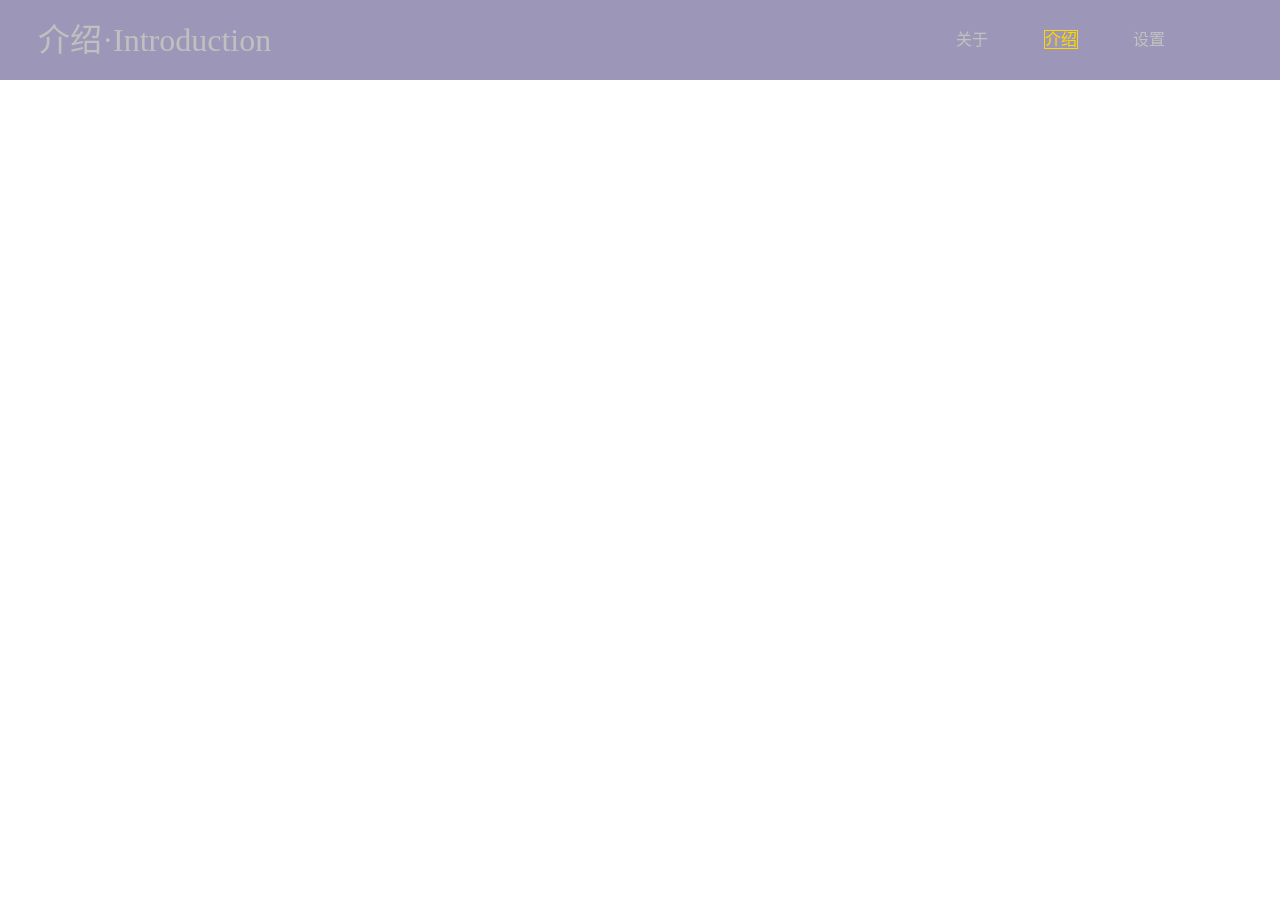
==== head_page/introduction.html @ 1223ba4c "Initial commit" ====
<!DOCTYPE html>
<html lang="zh-CN">
<head>
    <meta charset="UTF-8">
    <meta name="viewport" content="width=device-width, initial-scale=1.0">
    <title>介绍</title>
    <link rel="stylesheet" href="../stylesheet/common.css">
    <link rel="stylesheet" href="../stylesheet/introduction.css">
</head>
<body>
    <header>
        <h1>介绍·Introduction</h1>
        <nav>
            <ul>
                <li><a href="../head_page/about.html">关于</a></li>
                <li><a href="../head_page/introduction.html" style="color: #FFD700; border: 1px solid #FFD700;">介绍</a></li>
                <li><a href="../head_page/setting.html">设置</a></li>
            </ul>
        </nav>
    </header>
    <main>
        <section class="background">
                
        </section>
    </main>
</body>
</html>
---- stylesheet/common.css ----
*{
    padding: 0;
    margin: 0;
    font-family: 'Noto Serif SC', ;
    font-weight: 100;
    color: #C0C0C0;
}
::selection {
    background-color: rgba(106, 90, 205, 0.25);
    color:#F5F5F5   
}
.particles-js {
    position: fixed;
    width: 100%;
    height: 100%;
    top: 0;
    left: 0;
    z-index: -1;
}
header {
    background-color: rgba(58, 48, 114, 0.5);
    position: fixed;
    height: 80px;
    width: 100%;
}
header ul{
    position: absolute;
    right: 5vw;
    top: 0;
    line-height: 80px;
}
header li{
    display: inline;
    margin-right: 4vw;
}
header h1 {
    position: absolute;
    left: 3vw;
    top: 0;
    line-height: 80px;
    color:#C0C0C0;
}
header a {
    color: #C0C0C0;
    text-decoration: none;
    transition: color 0.3s ease;
}
header a:hover{
    color: #FFD700;
}
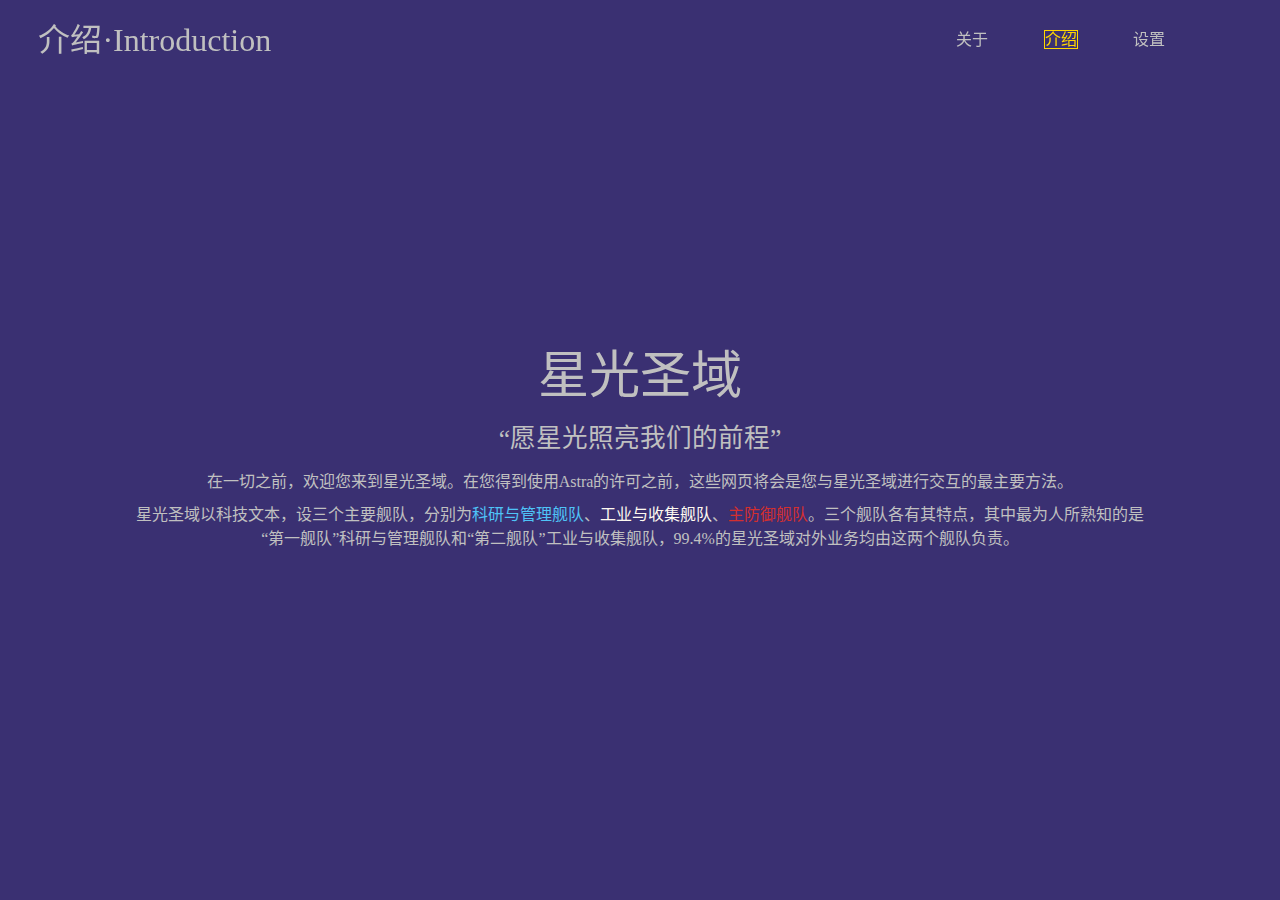
==== commit 5e340ebc: "Update" ====
--- a/head_page/introduction.html
+++ b/head_page/introduction.html
@@ -19,8 +19,14 @@
         </nav>
     </header>
     <main>
-        <section class="background">
-                
+        <section class="mainpart">
+            <div class="purpose">
+                <h1>星光圣域</h1>
+                <h2>“愿星光照亮我们的前程”</h2>
+                <p>在一切之前，欢迎您来到星光圣域。在您得到使用Astra的许可之前，这些网页将会是您与星光圣域进行交互的最主要方法。</p>
+                <p>星光圣域以科技文本，设三个主要舰队，分别为<span style="color: #4FC3F7;">科研与管理舰队</span>、<span style="color: #FFFAF0;">工业与收集舰队</span>、<span style="color: #D32F2F;">主防御舰队</span>。三个舰队各有其特点，其中最为人所熟知的是“第一舰队”科研与管理舰队和“第二舰队”工业与收集舰队，99.4%的星光圣域对外业务均由这两个舰队负责。</p>
+                <p></p>
+            </div>
         </section>
     </main>
 </body>
--- a/stylesheet/introduction.css
+++ b/stylesheet/introduction.css
@@ -0,0 +1,37 @@
+.mainpart {
+    background-color: #3A3072;
+    color: #C0C0C0;
+    height: 100vh;
+    background-image: url(../background/116287274_p0.png);
+    background-repeat: no-repeat;
+    background-size: cover;
+    background-position: center;
+    display: flex;
+    flex-direction: column;
+    align-items: center;
+    justify-content: center;
+}
+.purpose {
+    transition: background-color 0.3s ease-in-out;
+    padding: 1% 1% 2% 1%;
+    text-align: center;
+}
+.purpose:hover {
+    background-color: rgba(0, 0, 0, 0.5);
+    padding: 1% 1% 2% 1%;
+}
+.purpose p {
+    text-align: center;
+    width: 80vw;
+    padding: 0.5vh 0;
+}
+.mainpart h1{
+    text-align: center;
+    font-size: 4vw;
+    margin: 1vh;
+}
+.mainpart h2{
+    text-align: center;
+    font-size: 2vw;
+    margin: 1vh;
+}